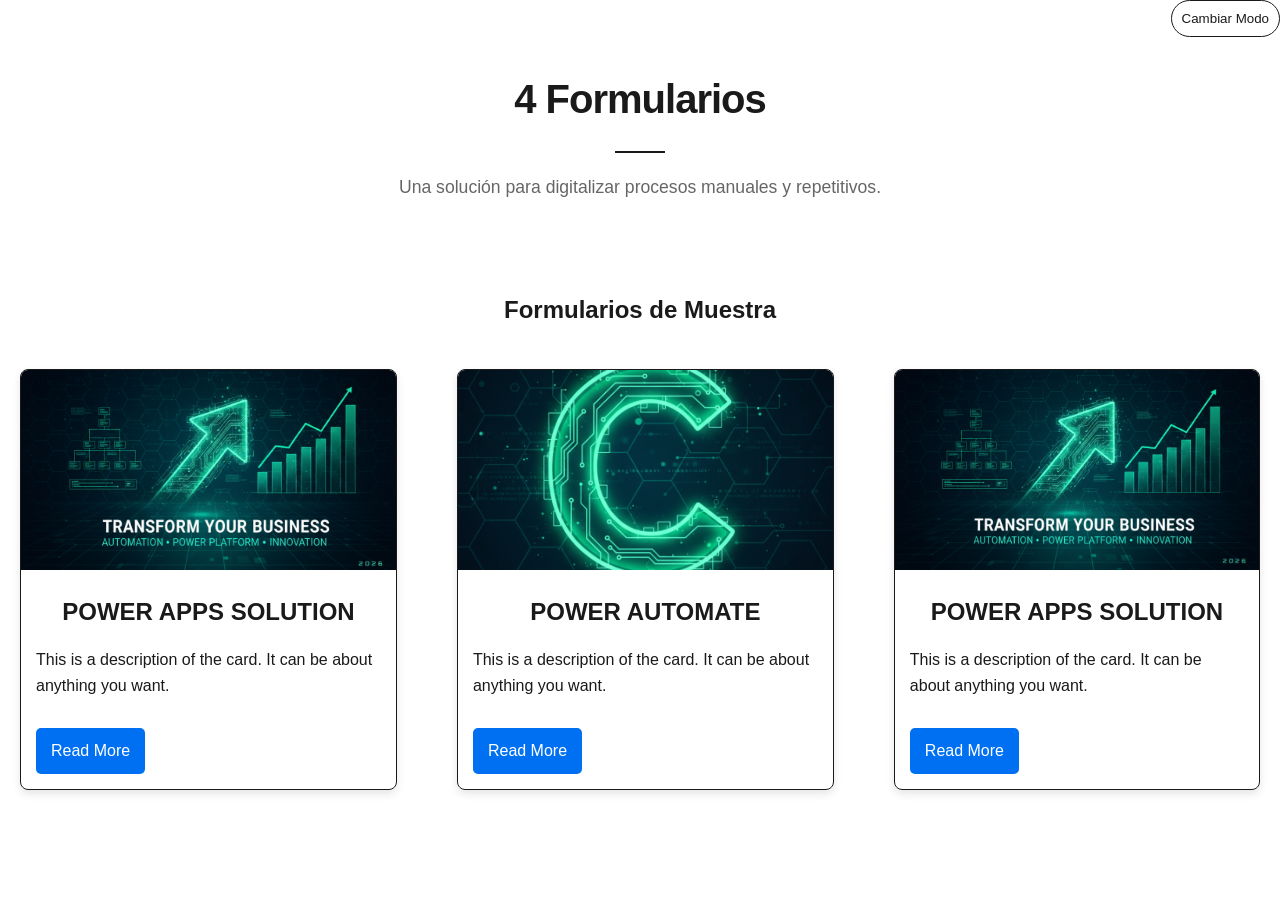
==== WEB TEST/4Formularios.html @ 8f183df0 "Add files via upload" ====
<!DOCTYPE html>
<html lang="es">

<head>
    <meta charset="UTF-8">
    <meta name="viewport" content="width=device-width, initial-scale=1.0">
    <title>4 Formularios</title>
    <link rel="stylesheet" href="style.css">
    <link rel="stylesheet" href="cards.css">
</head>

<body>
    <div class="menu-panel" id="menupanelsuperior">
        <button type="button" id="theme-toggle">Cambiar Modo</button>
    </div>

    <div class="contenedor">
        <h1>4 Formularios</h1>
        <div class="separador"></div>
        <p>Una solución para digitalizar procesos manuales y repetitivos.</p>
    </div>

    <!-- Grupo de formularios debajo del encabezado -->
    <div class="formularios-de-muestra">
        <h2>Formularios de Muestra</h2>
        <div class="cards-container">
            <!-- Aquí las cards -->
            <div class="card">
                <img src="Image/banner c technology.png" alt="Card Image" class="card-image">
                <div class="card-content">
                    <h2 class="card-title">POWER APPS SOLUTION</h2>
                    <p class="card-description">This is a description of the card. It can be about anything you want.</p>
                    <a href="#" class="card-button">Read More</a>
                </div>
            </div>

            <div class="card">
                <img src="Image/Gemini_Generated_Image_t22holt22holt22h.png" alt="Card Image" class="card-image">
                <div class="card-content">
                    <h2 class="card-title">POWER AUTOMATE</h2>
                    <p class="card-description">This is a description of the card. It can be about anything you want.</p>
                    <a href="#" class="card-button">Read More</a>
                </div>
            </div>

            <div class="cards-container">
            <!-- Aquí las cards -->
            <div class="card">
                <img src="Image/banner c technology.png" alt="Card Image" class="card-image">
                <div class="card-content">
                    <h2 class="card-title">POWER APPS SOLUTION</h2>
                    <p class="card-description">This is a description of the card. It can be about anything you want.</p>
                    <a href="#" class="card-button">Read More</a>
                </div>
            </div>
            <!-- Agrega más cards-->
        </div>
    </div>

    <script src="script.js"></script>
</body>

</html>
---- WEB TEST/style.css ----
/* Configuración de colores y fuentes */
:root {
    --fondo: #ffffff;
    --texto: #1a1a1a;
    --acento: #0070f3;
    --suave: #666666;
}

body.dark-mode {
    --fondo: #121212;
    --texto: #f0f0f0;
    --acento: #3291ff;
    --suave: #a0a0a0;
}

body {
    font-family: -apple-system, BlinkMacSystemFont, "Segoe UI", Roboto, Helvetica, Arial, sans-serif;
    background-color: var(--fondo);
    color: var(--texto);
    line-height: 1.6;
    margin: 0;
    display: block;
    justify-content: center;
    align-items: center;
    min-height: 100vh;
}

.contenedor {
    max-width: 600px; /* Ancho máximo del contenedor */
    padding: 40px;
    margin: 0 auto; /* Centra horizontalmente el contenedor */
    text-align: center;
    justify-content: center; /* Esta propiedad no es necesaria aquí, ya que justify-content se aplica a contenedores flexibles */
}

h1 {
    font-size: 2.5rem;
    font-weight: 700;
    margin-bottom: 10px;
    letter-spacing: -1px;
}

p {
    font-size: 1.1rem;
    color: var(--suave);
    margin-bottom: 30px;
}

.enlaces {
    display: flex;
    gap: 20px;
    justify-content: center;
}

a {
    text-decoration: none;
    color: var(--acento);
    font-weight: 500;
    transition: opacity 0.2s;
}

a:hover {
    text-decoration: underline;
    opacity: 0.8;
}

/* Línea decorativa minimalista */
.separador {
    width: 50px;
    height: 2px;
    background-color: var(--texto);
    margin: 20px auto;
}

button {
    border-radius: 20px;
    border: 1px solid var(--texto);
    padding: 10px 10px;
    cursor: pointer;
    color: var(--texto);
    background-color: transparent;
}

button:hover{
    background-color: var(--acento);
    color: var(--fondo);
    border: 1px solid var(--texto);
    padding: 10px 10px;
    cursor: pointer;
    transition: background-color 0.3s, color 0.3s;
}

/* Estilo para el botón del switch */
.boton-modo {
    position: absolute;
    top: 20px;
    right: 20px;
    padding: 10px 10px;
    cursor: pointer;
    border: 1px solid var(--texto);
    background: transparent;
    color: var(--fondo);
    border-radius: 20px;
}

.menu-panel {
    position: absolute;
    top: 0;
    left: 0;
    width: 100%;
    box-sizing: border-box;
    display: flex;
    justify-content: flex-end;
    background-color: transparent;
}
---- WEB TEST/cards.css ----
/* Configuración de colores y fuentes */
:root {
    --fondo: #ffffff;
    --texto: #1a1a1a;
    --acento: #0070f3;
    --suave: #666666;
}

body.dark-mode {
    --fondo: #121212;
    --texto: #f0f0f0;
    --acento: #3291ff;
    --suave: #a0a0a0;
}

h2{
    text-align: center;
}

.cards-container {
    display: flex;
    flex-wrap: row;
    justify-content: center;
    gap: 20px; /* Espacio entre las cards */
}

.card {
  width: auto; /* Adjust the width as needed */
  border: 1px solid var(--texto);
  border-radius: 8px;
  overflow: hidden;
  box-shadow: 0 4px 8px rgba(0, 0, 0, 0.1);
  margin: 20px;
  transition: transform 0.3s;
}

.card:hover {
  transform: scale(1.05);
}

.card-image {
  width: 100%;
  height: 200px; /* Adjust height as needed */
  object-fit: cover; /* Keeps the aspect ratio of the image */
}

.card-content {
  padding: 15px;
}

.card-title {
  font-size: 1.5em;
  margin: 0;
}

.card-description {
  font-size: 1em;
  color: var(--texto);
}

.card-button {
  display: inline-flex;
  padding: 10px 15px;
  background-color: var(--acento); /* Bootstrap primary blue */
  color: white;
  text-decoration: none;
  border-radius: 5px;
}

.card-button:hover {
  background-color: #0056b3;
}
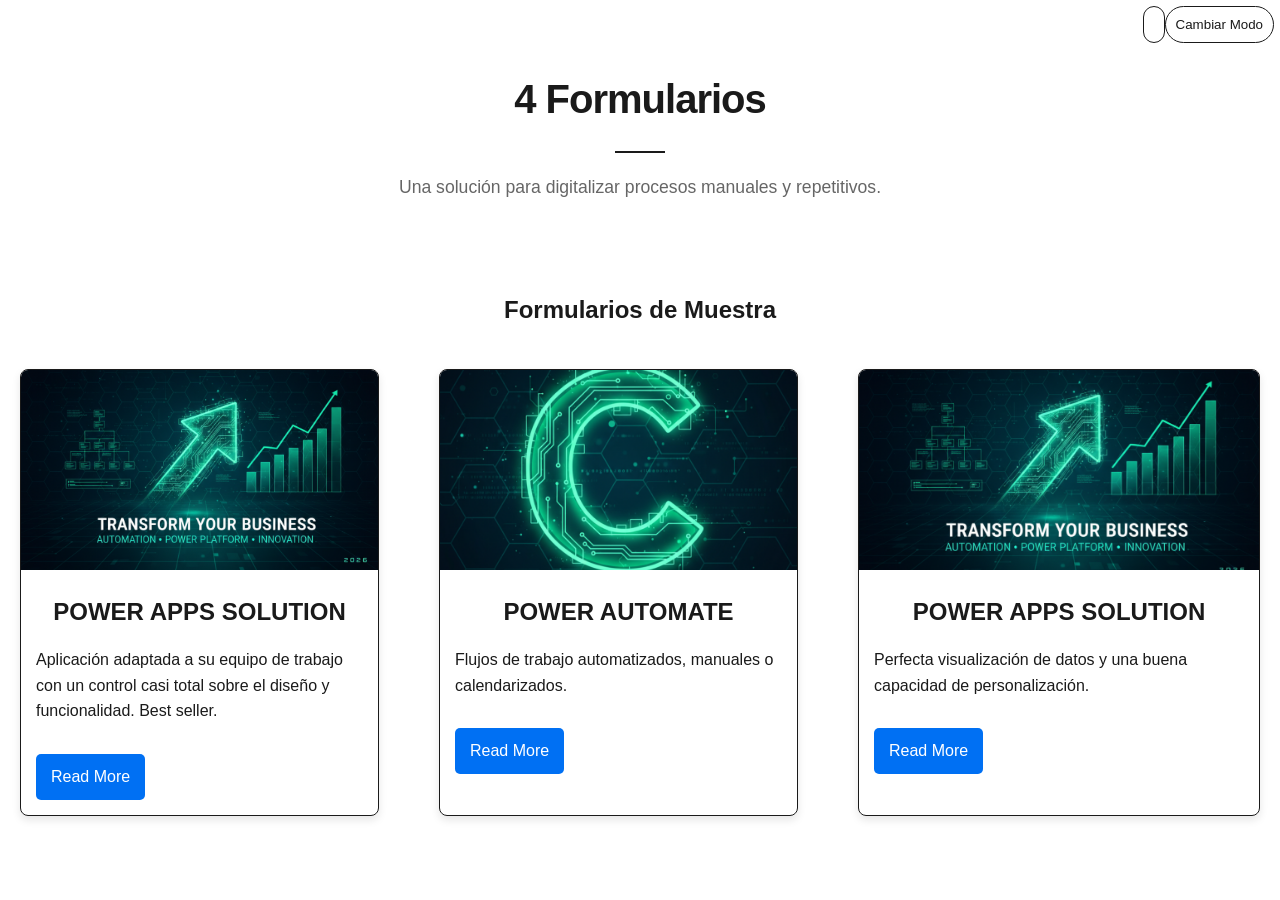
==== commit 9823782d: "Check" ====
--- a/WEB TEST/4Formularios.html
+++ b/WEB TEST/4Formularios.html
@@ -11,6 +11,7 @@
 
 <body>
     <div class="menu-panel" id="menupanelsuperior">
+        <button type="backbutton" id="backbutton"></button>
         <button type="button" id="theme-toggle">Cambiar Modo</button>
     </div>
 
@@ -29,7 +30,7 @@
                 <img src="Image/banner c technology.png" alt="Card Image" class="card-image">
                 <div class="card-content">
                     <h2 class="card-title">POWER APPS SOLUTION</h2>
-                    <p class="card-description">This is a description of the card. It can be about anything you want.</p>
+                    <p class="card-description">Aplicación adaptada a su equipo de trabajo con un control casi total sobre el diseño y funcionalidad. Best seller.</p>
                     <a href="#" class="card-button">Read More</a>
                 </div>
             </div>
@@ -38,7 +39,7 @@
                 <img src="Image/Gemini_Generated_Image_t22holt22holt22h.png" alt="Card Image" class="card-image">
                 <div class="card-content">
                     <h2 class="card-title">POWER AUTOMATE</h2>
-                    <p class="card-description">This is a description of the card. It can be about anything you want.</p>
+                    <p class="card-description">Flujos de trabajo automatizados, manuales o calendarizados.</p>
                     <a href="#" class="card-button">Read More</a>
                 </div>
             </div>
@@ -49,7 +50,7 @@
                 <img src="Image/banner c technology.png" alt="Card Image" class="card-image">
                 <div class="card-content">
                     <h2 class="card-title">POWER APPS SOLUTION</h2>
-                    <p class="card-description">This is a description of the card. It can be about anything you want.</p>
+                    <p class="card-description">Perfecta visualización de datos y una buena capacidad de personalización.</p>
                     <a href="#" class="card-button">Read More</a>
                 </div>
             </div>
--- a/WEB TEST/style.css
+++ b/WEB TEST/style.css
@@ -72,6 +72,11 @@
     margin: 20px auto;
 }
 
+.backbutton{
+    -ms-flex-item-align: start;
+    text-decoration: none;
+}
+
 button {
     border-radius: 20px;
     border: 1px solid var(--texto);
@@ -107,6 +112,7 @@
     position: absolute;
     top: 0;
     left: 0;
+    padding: 6px;
     width: 100%;
     box-sizing: border-box;
     display: flex;
--- a/WEB TEST/cards.css
+++ b/WEB TEST/cards.css
@@ -25,7 +25,7 @@
 }
 
 .card {
-  width: auto; /* Adjust the width as needed */
+  width: 400px; /* Adjust the width as needed */
   border: 1px solid var(--texto);
   border-radius: 8px;
   overflow: hidden;
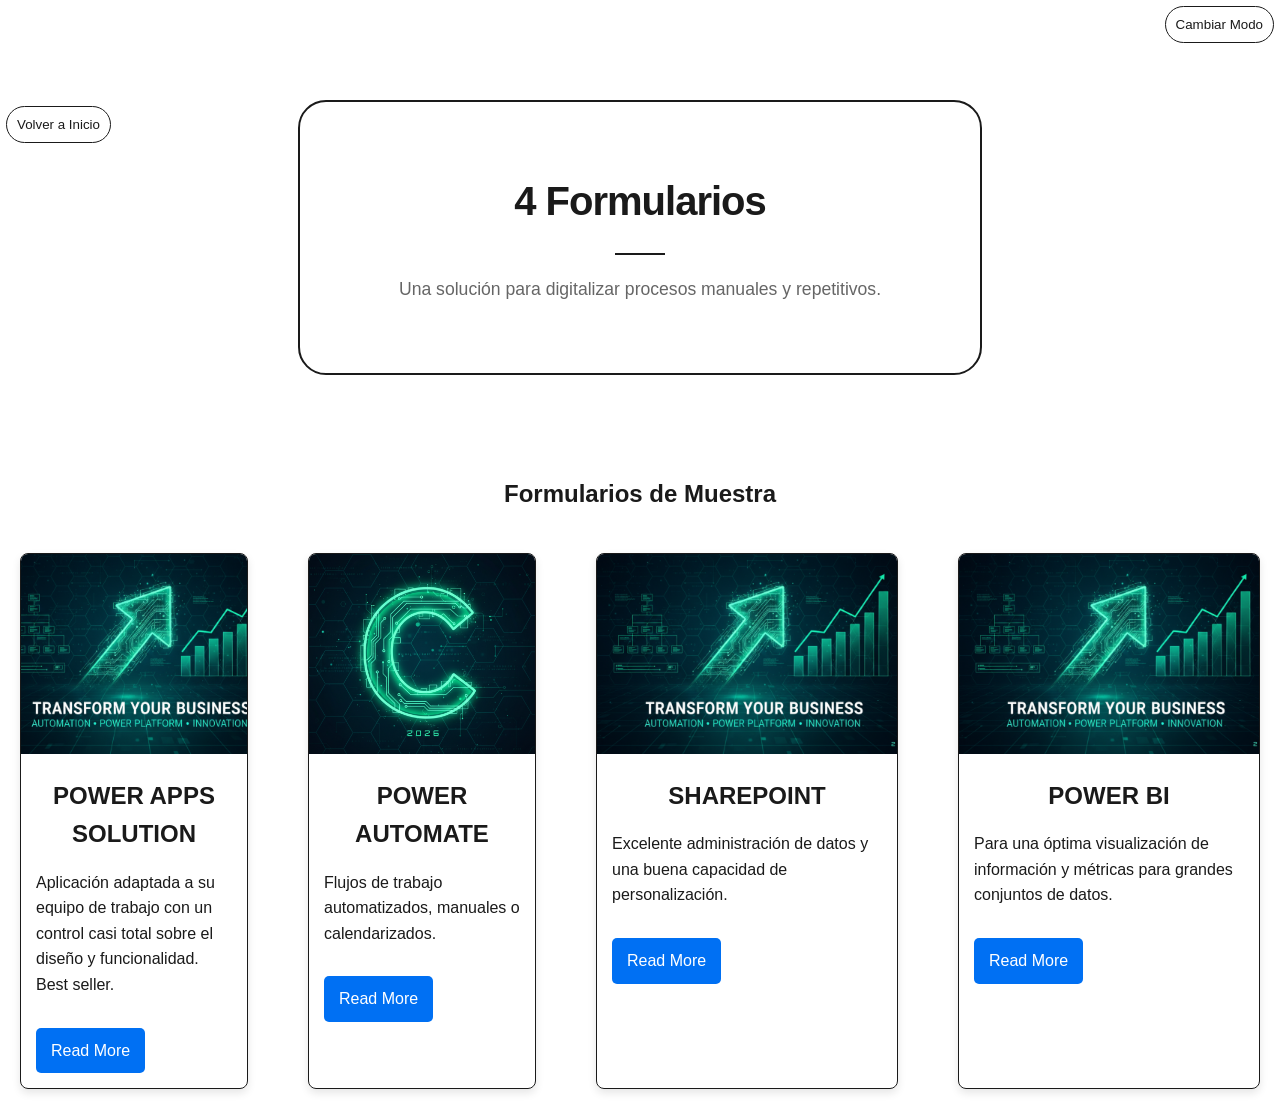
==== commit bfec164f: "Nuevos cambios" ====
--- a/WEB TEST/4Formularios.html
+++ b/WEB TEST/4Formularios.html
@@ -10,9 +10,13 @@
 </head>
 
 <body>
+
     <div class="menu-panel" id="menupanelsuperior">
-        <button type="backbutton" id="backbutton"></button>
         <button type="button" id="theme-toggle">Cambiar Modo</button>
+    </div>
+
+    <div class="Botón-regresar-al-inicio">
+        <button type="button" onclick="window.location.href='index.html'">Volver a Inicio</button>
     </div>
 
     <div class="contenedor">
@@ -49,8 +53,17 @@
             <div class="card">
                 <img src="Image/banner c technology.png" alt="Card Image" class="card-image">
                 <div class="card-content">
-                    <h2 class="card-title">POWER APPS SOLUTION</h2>
-                    <p class="card-description">Perfecta visualización de datos y una buena capacidad de personalización.</p>
+                    <h2 class="card-title">SHAREPOINT</h2>
+                    <p class="card-description">Excelente administración de datos y una buena capacidad de personalización.</p>
+                    <a href="#" class="card-button">Read More</a>
+                </div>
+            </div>
+
+                        <div class="card">
+                <img src="Image/banner c technology.png" alt="Card Image" class="card-image">
+                <div class="card-content">
+                    <h2 class="card-title">POWER BI</h2>
+                    <p class="card-description">Para una óptima visualización de información y métricas para grandes conjuntos de datos.</p>
                     <a href="#" class="card-button">Read More</a>
                 </div>
             </div>
--- a/WEB TEST/style.css
+++ b/WEB TEST/style.css
@@ -28,9 +28,12 @@
 .contenedor {
     max-width: 600px; /* Ancho máximo del contenedor */
     padding: 40px;
-    margin: 0 auto; /* Centra horizontalmente el contenedor */
+    margin: 100px auto; /* Centra horizontalmente el contenedor */
     text-align: center;
     justify-content: center; /* Esta propiedad no es necesaria aquí, ya que justify-content se aplica a contenedores flexibles */
+    background-color: var(--fondo);
+    border-radius: 28px;
+    border: 2px solid var(--texto);
 }
 
 h1 {
@@ -72,9 +75,9 @@
     margin: 20px auto;
 }
 
-.backbutton{
-    -ms-flex-item-align: start;
-    text-decoration: none;
+.Botón-regresar-al-inicio{
+    padding: 6px;
+    position: absolute;
 }
 
 button {
--- a/WEB TEST/cards.css
+++ b/WEB TEST/cards.css
@@ -25,7 +25,7 @@
 }
 
 .card {
-  width: 400px; /* Adjust the width as needed */
+  width: 300px; /* Adjust the width as needed */
   border: 1px solid var(--texto);
   border-radius: 8px;
   overflow: hidden;
